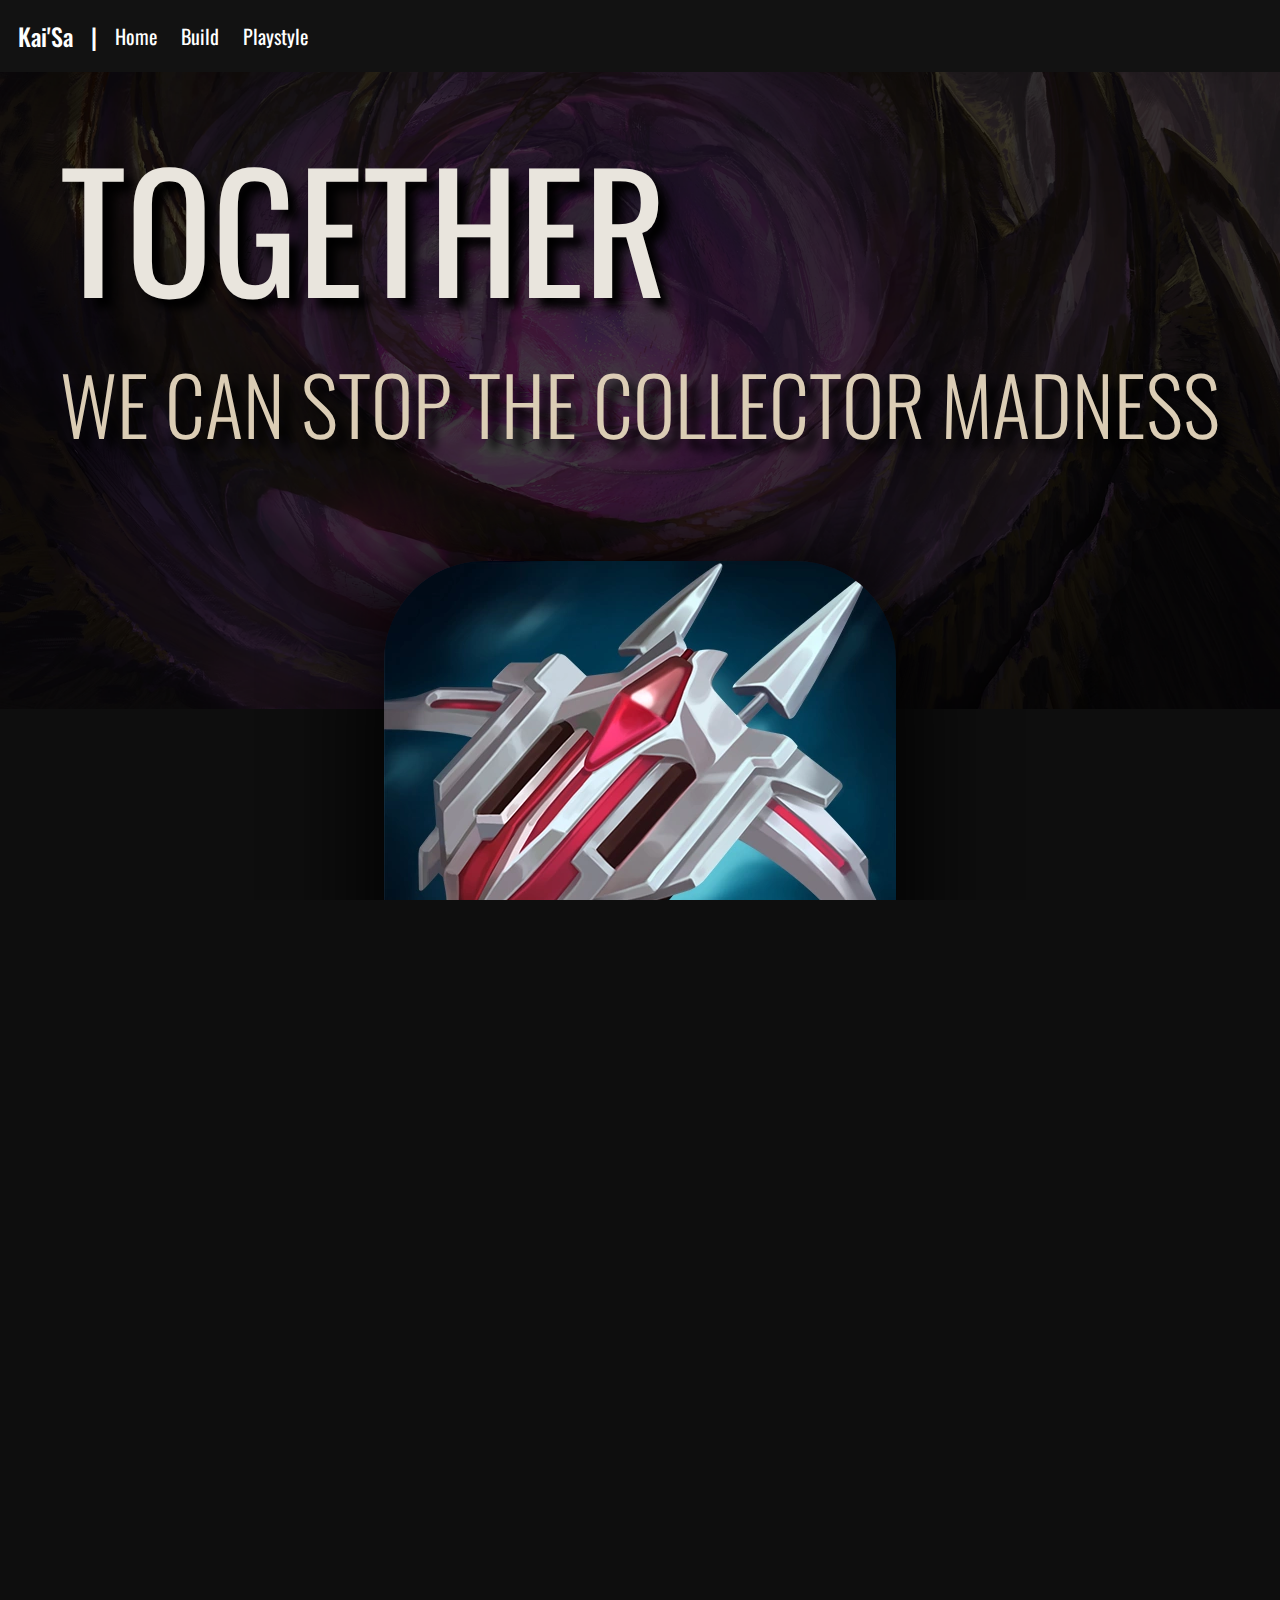
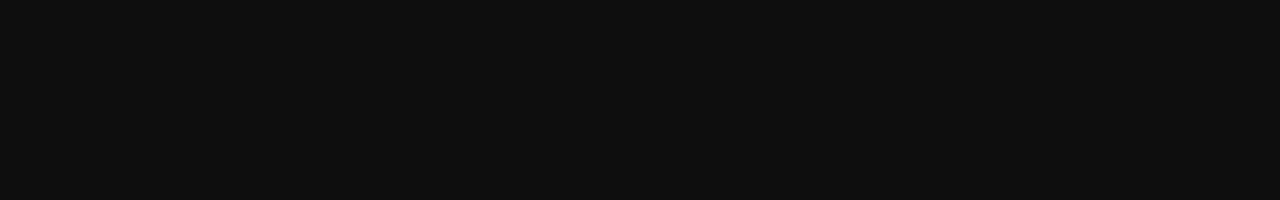
==== build.html @ bf32964e "Parallax build page" ====
<!DOCTYPE html>
<html lang="en">

<head>
    <meta charset="UTF-8">
    <meta name="viewport" content="width=device-width, initial-scale=1.0">
    <link rel="preconnect" href="https://fonts.googleapis.com">
    <link rel="preconnect" href="https://fonts.gstatic.com" crossorigin>
    <link href="https://fonts.googleapis.com/css2?family=Oswald:wght@200;300;400;500;600;700&display=swap"
        rel="stylesheet">
    <link href="nav.css" rel="stylesheet">
    <link href="build.css" rel="stylesheet">
    <title>Kai'Sa | Build</title>
</head>

<body>
    <nav>
        <h2>Kai'Sa</h2>
        <div>
            <a class="short" href="index.html">Home</a>
            <a class="short" href="">Build</a>
            <a class="long" href="">Playstyle</a>
        </div>
    </nav>
    <main id="bg">
        <header id="h">
            <h1>
                Together
            </h1>
            <h2>We can stop the collector madness</h2>
        </header>
        <img id="img" src="img/Lord_Dominik's_Regards_item_HD.webp" alt="">
    </main>
    <script src="main.js"></script>
</body>

</html>
---- nav.css ----
nav {
    position: fixed;
    top: 0;
    left: 0;
    z-index: 2;
    display: flex;
    flex-direction: row;
    justify-content: left;
    align-items: center;
    width: 100%;
    background-color: #121212;
  }
  nav > div {
    margin-left: 0.5em;
  }
  nav > div > a {
    margin: 0 0.5em;
    text-decoration: none;
    font-size: 1.25em;
    color: white;
  }
  nav > h2 {
    margin: 0.75em;
    font-size: 1.5em;
    font-weight: var(--medium);
  }
  nav > h2::after {
    content: "|";
    position: relative;
    left: 17.5px;
  }
  
nav > div > a::before {
    content: " ";
    z-index: 3;
    position: absolute;
    bottom: 10px;
    height: 2px;
    background-color: #ad0e97;
    transition: all 300ms ease;
    transform: scaleX(0);
    transform-origin: center bottom;
  }
  nav > div > a:hover:before {
    transform: scaleX(1);
  }
---- build.css ----
:root {
  font-family: "Oswald";
  --e-light: 200;
  --light: 300;
  --regular: 400;
  --medium: 500;
  --semi-bold: 600;
  --bold: 700;
  font-weight: var(--regular);
  color: white;
}
html {
  width: 100%;
  height: 100%;
  margin: 0;
  padding: 0;
}
body {
  width: 100%;
  height: 200%;
  margin: 0;
  padding: 0;
  background-color: #0e0e0e;
  display: flex;
  align-items: center;
  flex-direction: column;
}
body, main{
  overflow: hidden;
}
main{
  height: 50%;
  width: 100%;
  display: flex;
  justify-content: center;
  align-items: center;
  flex-flow: row wrap;
  background-image: url(img/Void_An_Unknowable_Power.png);
  background-repeat: no-repeat;
  background-size: 100%;
}
main > img{
  margin: 2em;
  border-radius: 100px;
  box-shadow: 0px 0px 100px 10px black;
  position: relative;
}
main h2,
main h1 {
  font-weight: var(--regular);
  text-transform: uppercase;
  text-shadow: 10px 10px 10px black;
}
main h1 {
  color: #e9e5dd;
  font-size: 10em;
  margin-bottom: 0;
}
main h2 {
  font-size: 5em;
  color: #dbcdb5;
  font-weight: var(--light);
  margin-top: 0;
}
header{
  position: relative;
}
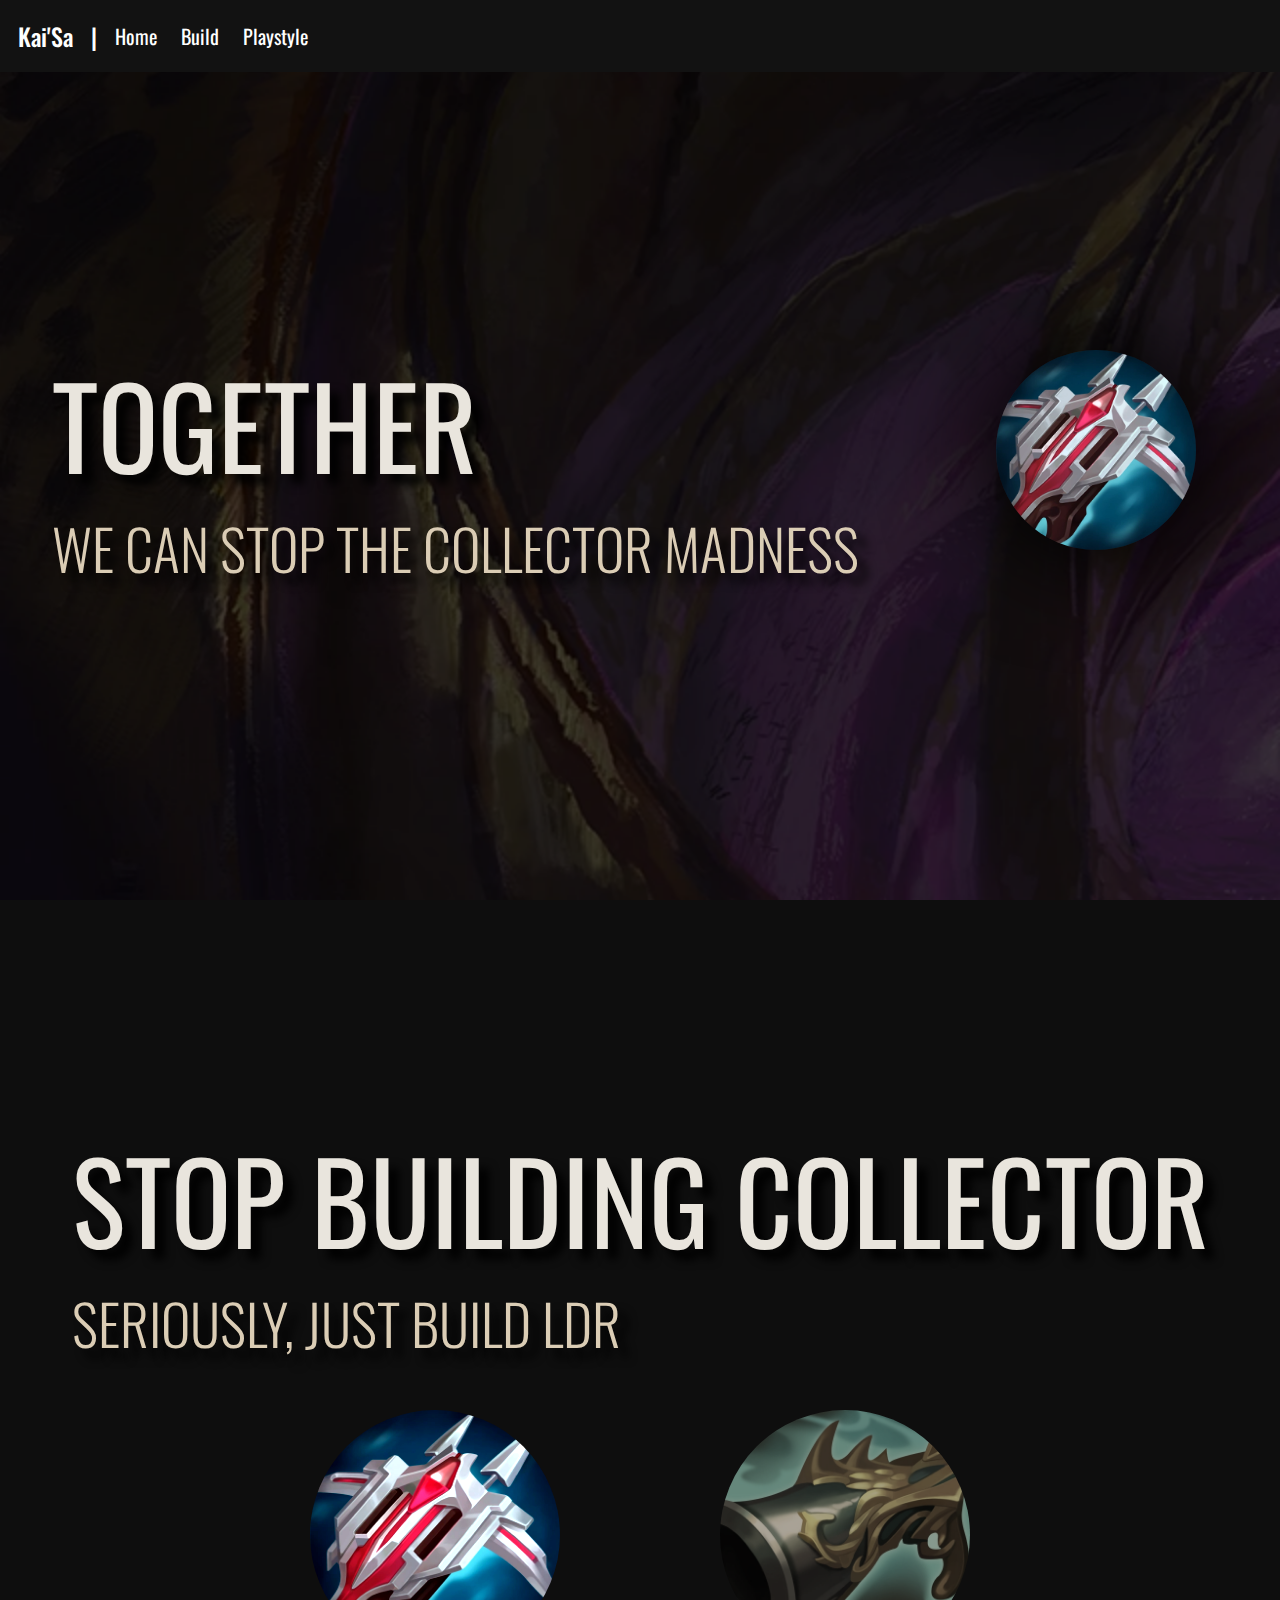
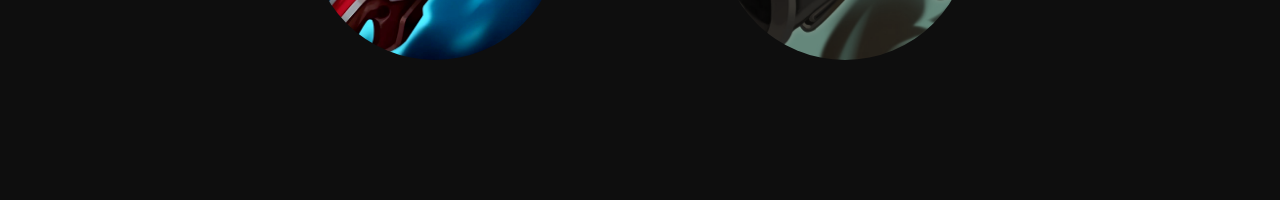
==== commit 5ec9ca60: "JS responsivity, but the user has to reload" ====
--- a/build.html
+++ b/build.html
@@ -31,6 +31,16 @@
         </header>
         <img id="img" src="img/Lord_Dominik's_Regards_item_HD.webp" alt="">
     </main>
+    <section>
+        <header>
+            <h1>Stop building collector</h1>
+            <h2>Seriously, just build LDR</h2>
+        </header>
+        <div>
+            <img id="ldr" src="img/Lord_Dominik's_Regards_item_HD.webp" alt="">
+            <img id="collector" src="img/The_Collector_item_HD.webp" alt="">
+        </div>
+    </section>
     <script src="main.js"></script>
 </body>
 
--- a/nav.css
+++ b/nav.css
@@ -43,4 +43,10 @@
   }
   nav > div > a:hover:before {
     transform: scaleX(1);
+  }
+  .short::before {
+    width: 40px;
+  }
+  .long::before {
+    width: 65px;
   }--- a/build.css
+++ b/build.css
@@ -25,9 +25,6 @@
   align-items: center;
   flex-direction: column;
 }
-body, main{
-  overflow: hidden;
-}
 main{
   height: 50%;
   width: 100%;
@@ -37,26 +34,36 @@
   flex-flow: row wrap;
   background-image: url(img/Void_An_Unknowable_Power.png);
   background-repeat: no-repeat;
-  background-size: 100%;
+  background-attachment: fixed;
+  background-size: 150%;
+}
+section{
+  height: 50%;
+  width: 100%;
+  display: flex;
+  justify-content: center;
+  align-items: center;
+  flex-direction: column;
 }
 main > img{
   margin: 2em;
+  height: 200px;
   border-radius: 100px;
   box-shadow: 0px 0px 100px 10px black;
   position: relative;
 }
 main h2,
-main h1 {
+main h1, section h1, section h2 {
   font-weight: var(--regular);
   text-transform: uppercase;
   text-shadow: 10px 10px 10px black;
 }
-main h1 {
+main h1, section h1 {
   color: #e9e5dd;
   font-size: 10em;
   margin-bottom: 0;
 }
-main h2 {
+main h2, section h2 {
   font-size: 5em;
   color: #dbcdb5;
   font-weight: var(--light);
@@ -64,4 +71,53 @@
 }
 header{
   position: relative;
+}
+section img{
+  width: 250px;
+  margin: 0 5em;
+  border-radius: 50%;
+}
+section > div{
+  width: 100%;
+  display: flex;
+  flex-flow: row wrap;
+  justify-content: center;
+  align-items: center;
+}
+#ldr{
+  filter: brightness(1.1) saturate(1.2) contrast(1.2);
+}
+#collector{
+  filter: brightness(0.6) saturate(0.6) sepia(0.3);
+}
+@media only screen and (max-width: 1300px){
+  header > h1{
+    font-size: 7em;
+  }
+  header > h2{
+    font-size: 3.5em;
+  }
+  main{
+    background-size: 300%;
+    justify-content: space-around;
+  }
+}
+@media only screen and (max-width : 1100px){
+  header{
+    display: flex;
+    justify-content: center;
+    align-items: center;
+    flex-direction: column;
+  }
+  header > h1{
+    font-size: 4em;
+    text-align: center;
+  }
+  header > h2{
+    font-size: 2em;
+    text-align: center;
+  }
+  section div{
+    flex-direction: column;
+  }
 }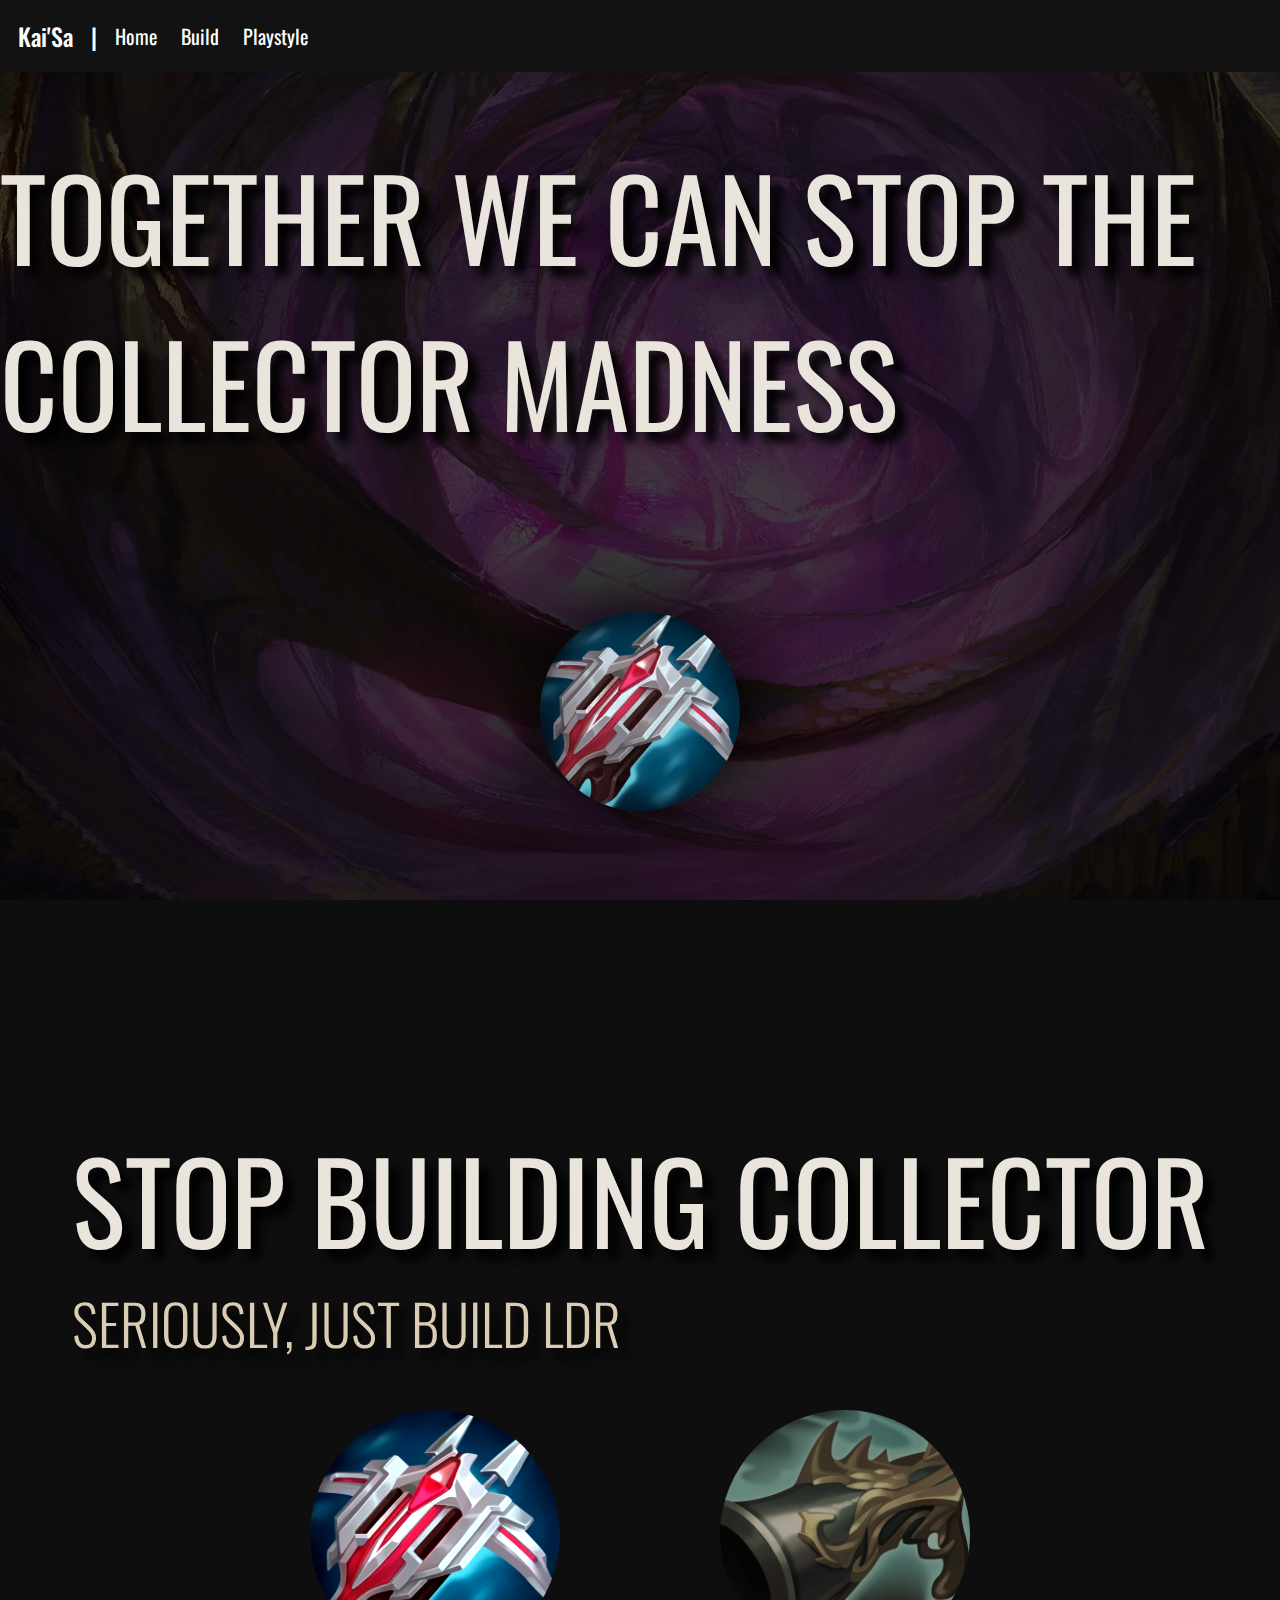
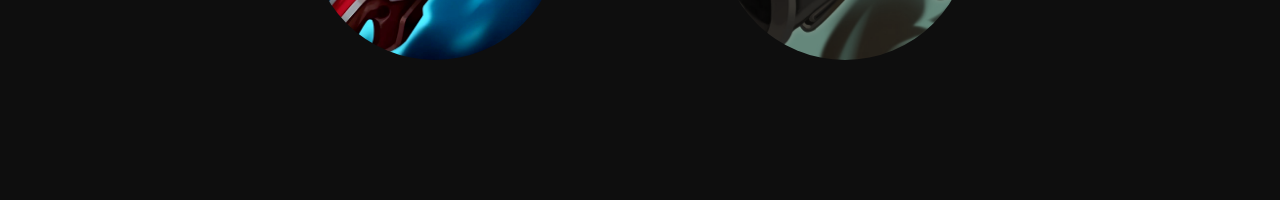
==== commit fe2d1e05: "Build fixed for mobile Gringo" ====
--- a/build.html
+++ b/build.html
@@ -25,9 +25,9 @@
     <main id="bg">
         <header id="h">
             <h1>
-                Together
+                Together we can stop the collector madness
             </h1>
-            <h2>We can stop the collector madness</h2>
+
         </header>
         <img id="img" src="img/Lord_Dominik's_Regards_item_HD.webp" alt="">
     </main>
--- a/nav.css
+++ b/nav.css
@@ -41,12 +41,14 @@
     transform: scaleX(0);
     transform-origin: center bottom;
   }
-  nav > div > a:hover:before {
-    transform: scaleX(1);
-  }
   .short::before {
     width: 40px;
   }
   .long::before {
     width: 65px;
+  }
+  @media not all and (hover: none){
+    nav > div > a:hover:before {
+      transform: scaleX(1);
+    }
   }--- a/build.css
+++ b/build.css
@@ -26,7 +26,7 @@
   flex-direction: column;
 }
 main{
-  height: 50%;
+  min-height: 50%;
   width: 100%;
   display: flex;
   justify-content: center;
@@ -38,8 +38,8 @@
   background-size: 150%;
 }
 section{
-  height: 50%;
   width: 100%;
+  min-height: 50%;
   display: flex;
   justify-content: center;
   align-items: center;
@@ -98,7 +98,8 @@
     font-size: 3.5em;
   }
   main{
-    background-size: 300%;
+    background-size: 200vh;
+    background-position: 20%;
     justify-content: space-around;
   }
 }
@@ -110,14 +111,18 @@
     flex-direction: column;
   }
   header > h1{
-    font-size: 4em;
+    font-size: 3.5em;
     text-align: center;
   }
   header > h2{
-    font-size: 2em;
+    font-size: 1.75em;
     text-align: center;
   }
   section div{
     flex-direction: column;
   }
+  section img{
+    width: 200px;
+    margin: 0.25em 0;
+  }
 }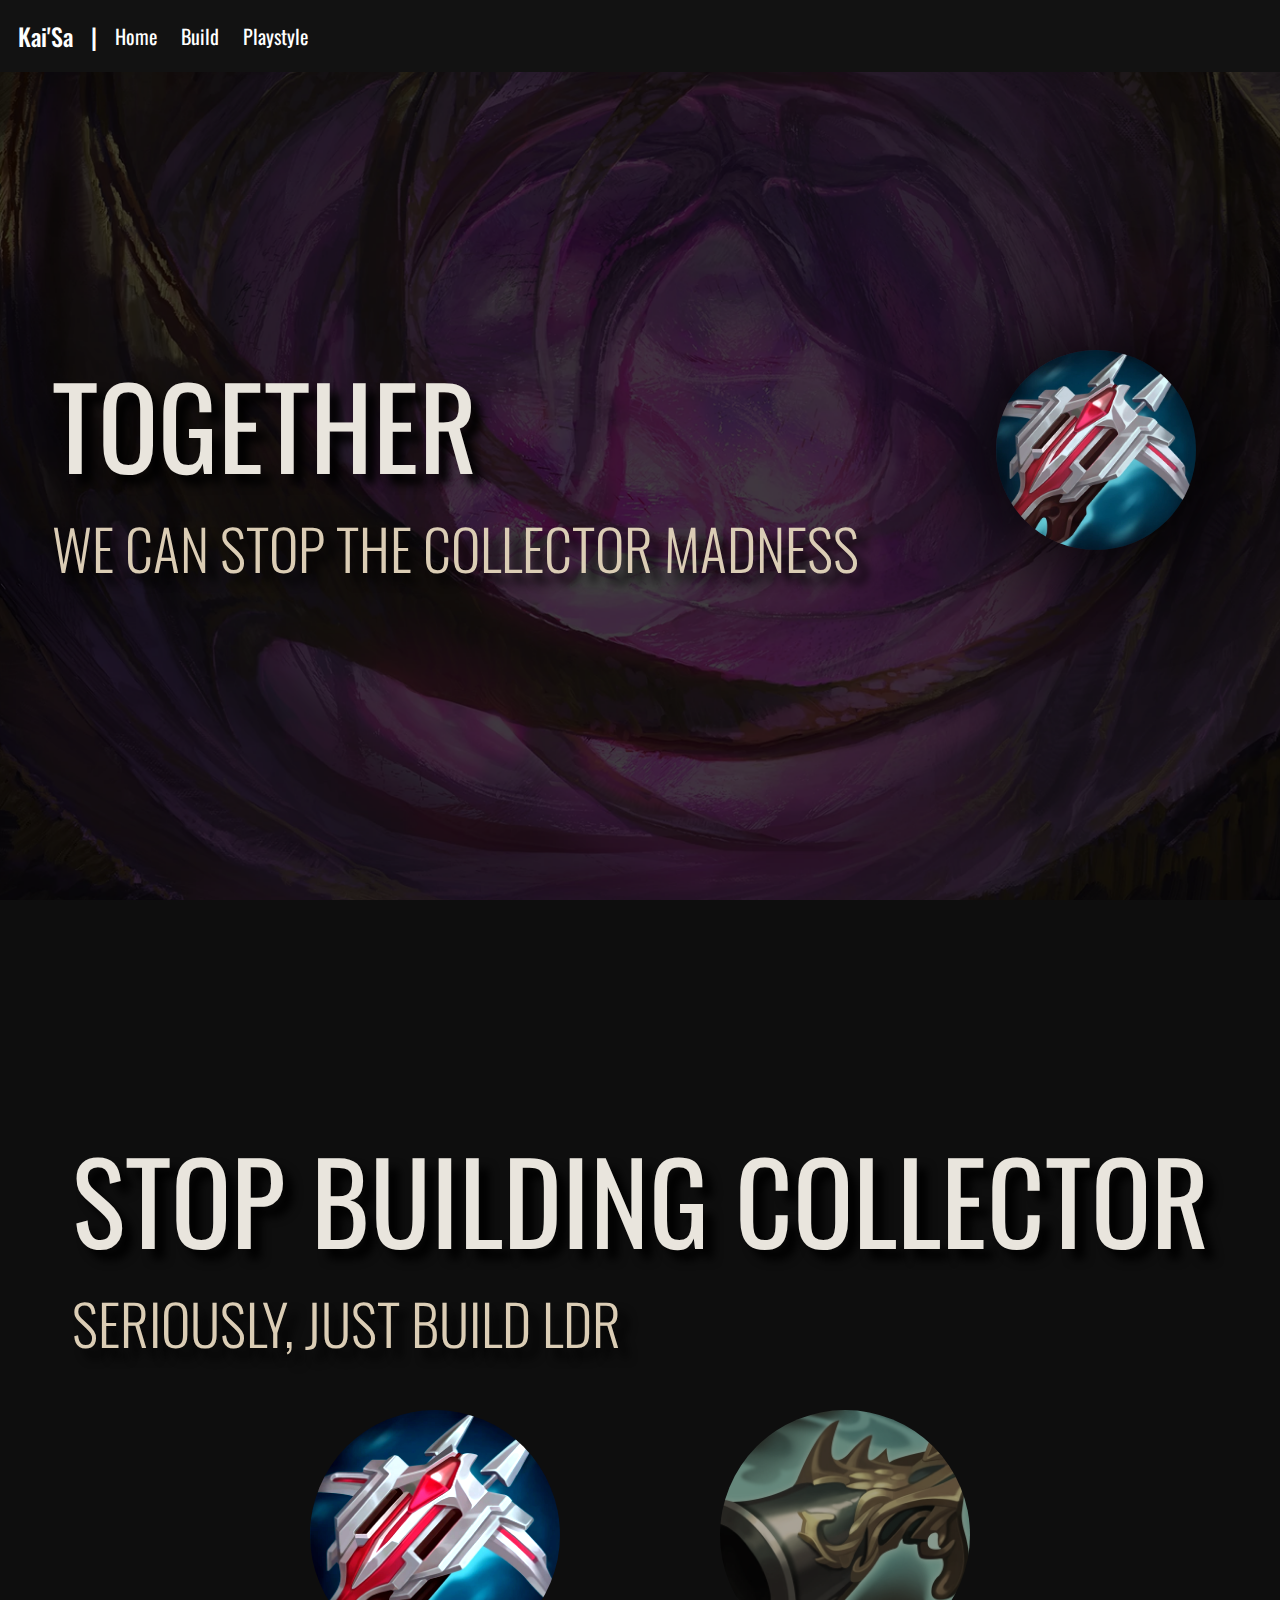
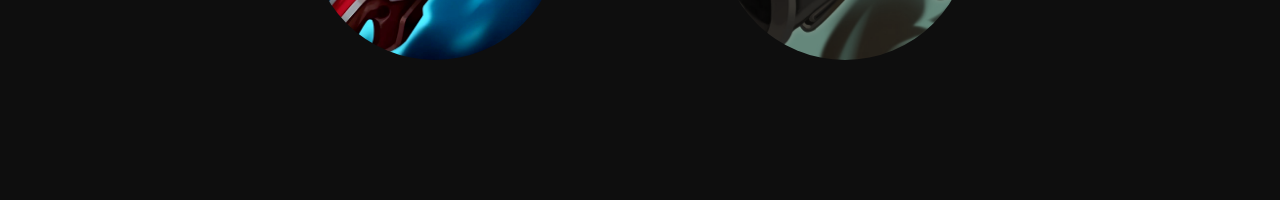
==== commit 83a268fb: "Fixed my fix god damnit i suck at fixing" ====
--- a/build.html
+++ b/build.html
@@ -25,9 +25,9 @@
     <main id="bg">
         <header id="h">
             <h1>
-                Together we can stop the collector madness
+                Together
             </h1>
-
+            <h2>We can stop the collector madness</h2>
         </header>
         <img id="img" src="img/Lord_Dominik's_Regards_item_HD.webp" alt="">
     </main>
--- a/build.css
+++ b/build.css
@@ -110,6 +110,12 @@
     align-items: center;
     flex-direction: column;
   }
+  main > header{
+    top: 70px;
+  }
+  main header h2{
+    font-size: 3.5em;
+  }
   header > h1{
     font-size: 3.5em;
     text-align: center;
